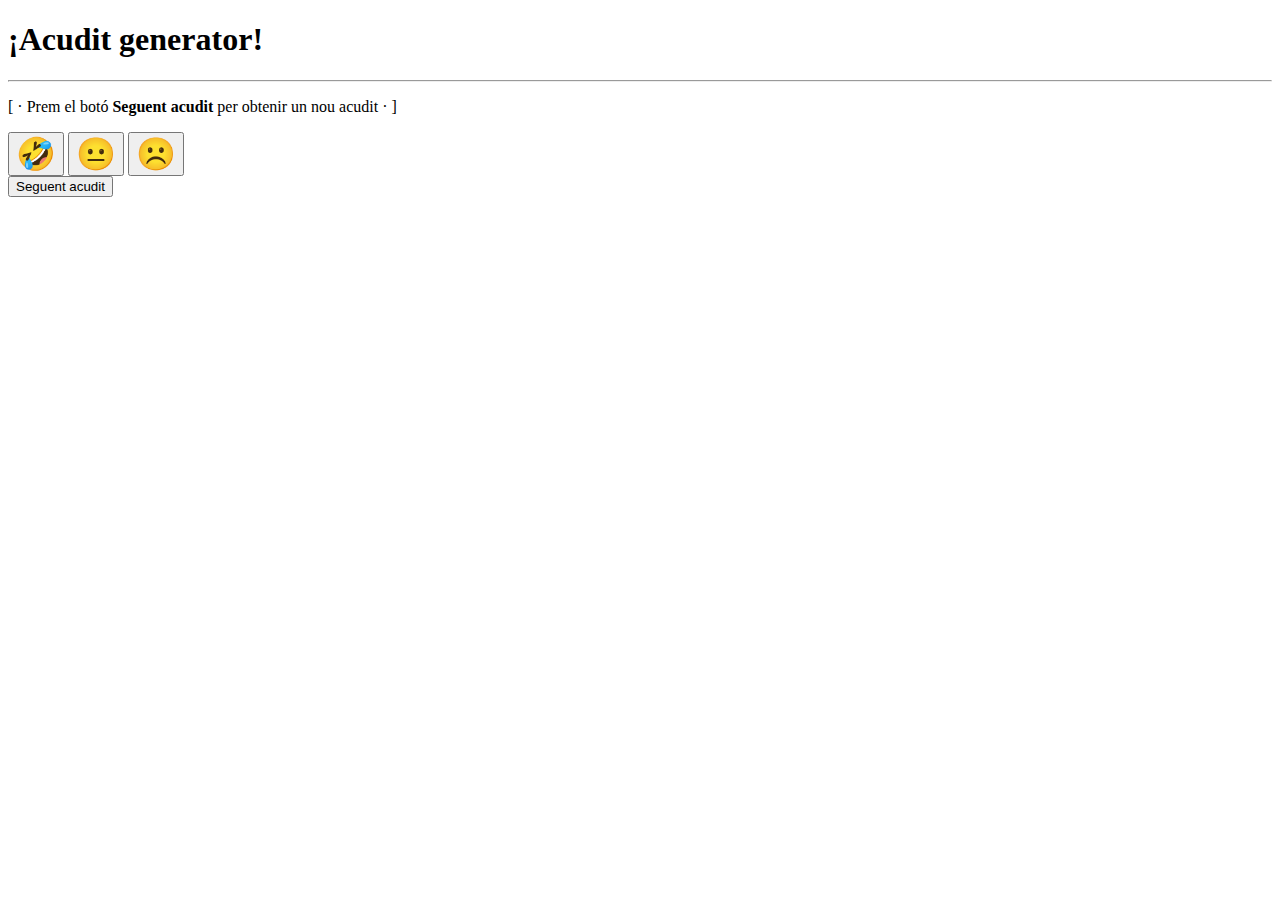
==== Nivell 3/index.html @ cb895674 "Acabat Nivell 1 i 2" ====
<!DOCTYPE html>
<html lang="en">
<head>
  <meta charset="UTF-8">
  <meta name="viewport" content="width=device-width, initial-scale=1.0">
  <title>S5 - Acudits</title>
  <link rel="stylesheet" href="https://stackpath.bootstrapcdn.com/bootstrap/5.0.0-alpha1/css/bootstrap.min.css" integrity="sha384-r4NyP46KrjDleawBgD5tp8Y7UzmLA05oM1iAEQ17CSuDqnUK2+k9luXQOfXJCJ4I" crossorigin="anonymous">
  <script src="https://cdn.jsdelivr.net/npm/popper.js@1.16.0/dist/umd/popper.min.js" integrity="sha384-Q6E9RHvbIyZFJoft+2mJbHaEWldlvI9IOYy5n3zV9zzTtmI3UksdQRVvoxMfooAo" crossorigin="anonymous"></script>
  <script src="https://stackpath.bootstrapcdn.com/bootstrap/5.0.0-alpha1/js/bootstrap.min.js" integrity="sha384-oesi62hOLfzrys4LxRF63OJCXdXDipiYWBnvTl9Y9/TRlw5xlKIEHpNyvvDShgf/" crossorigin="anonymous"></script>
  <link rel="stylesheet" href="/styles.css">
  
</head>
<body>
<div class="container-gral">
  <div class="container-temp d-flex align-items-start">
    <p id="tempText" class="m-3">

    </p>
  </div>
  <div class="container p-5">
    <h1>¡Acudit generator!</h1>
    
    <hr class="bg-dark border-2 border-top border-dark">
    
    <p id="textBanner" class="textBanner">
        [ · Prem el botó <b>Seguent acudit</b> per obtenir un nou acudit · ]
    </p>

    <div class="container p-4 mt-3 mb-3 d-flex align-items-center shadow-lg p-3 mb-5 bg-white rounded">
      <p id="textJoke" class="m-0">
      </p>
    </div>

    
    <div class="score-cont d-flex justify-content-center mt-3 mb-3">
       <button type="button" id="btn-score1" class="btn btn-success mx-3 border border-dark border-rounded" style="font-size: 2rem;">🤣</button>
       <button type="button"id="btn-score2" class="btn btn-warning mx-3 border border-dark border-rounded" style="font-size: 2rem;">😐</button>
       <button type="button"id="btn-score3" class="btn btn-danger mx-3 border border-dark border-rounded" style="font-size: 2rem;">☹️</button>
    </div>

    <button id="button" class="btn btn-primary"> Seguent acudit</button>

  </div>
</div>


</body>

<script src="/scripts.js"></script>
<script src="https://code.jquery.com/jquery-3.6.0.min.js"></script>
</html>
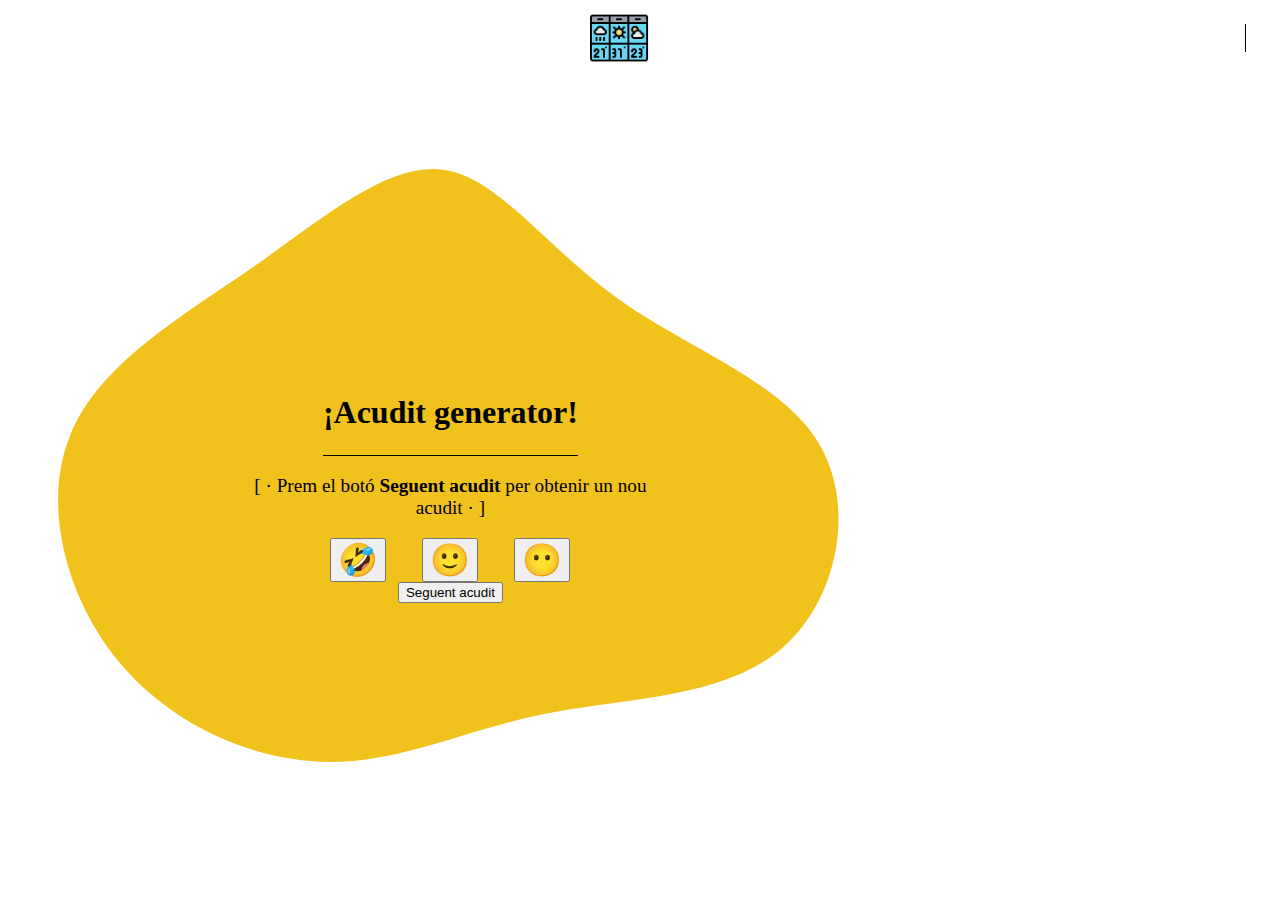
==== commit 08a451b1: "Acabat" ====
--- a/Nivell 3/index.html
+++ b/Nivell 3/index.html
@@ -7,38 +7,43 @@
   <link rel="stylesheet" href="https://stackpath.bootstrapcdn.com/bootstrap/5.0.0-alpha1/css/bootstrap.min.css" integrity="sha384-r4NyP46KrjDleawBgD5tp8Y7UzmLA05oM1iAEQ17CSuDqnUK2+k9luXQOfXJCJ4I" crossorigin="anonymous">
   <script src="https://cdn.jsdelivr.net/npm/popper.js@1.16.0/dist/umd/popper.min.js" integrity="sha384-Q6E9RHvbIyZFJoft+2mJbHaEWldlvI9IOYy5n3zV9zzTtmI3UksdQRVvoxMfooAo" crossorigin="anonymous"></script>
   <script src="https://stackpath.bootstrapcdn.com/bootstrap/5.0.0-alpha1/js/bootstrap.min.js" integrity="sha384-oesi62hOLfzrys4LxRF63OJCXdXDipiYWBnvTl9Y9/TRlw5xlKIEHpNyvvDShgf/" crossorigin="anonymous"></script>
-  <link rel="stylesheet" href="/styles.css">
+  <link rel="stylesheet" href="./styles.css">
   
 </head>
 <body>
 <div class="container-gral">
-  <div class="container-temp d-flex align-items-start">
-    <p id="tempText" class="m-3">
+  <div class="container-temp m-3 position-absolute top-0 start-0">
+    <img class="temp-icon" src="./Imagenes/weather-forecast.png" alt="tiempo">
+    <p id="tempText" class="tempText">
 
     </p>
   </div>
-  <div class="container p-5">
-    <h1>¡Acudit generator!</h1>
+  <div id="fondo" class="container">
+    <div class="content">
+      
+      <div class="titleCont">
+      <h1>¡Acudit generator!</h1>
+      </div>
+
+      <p id="textBanner" class="textBanner">
+          [ · Prem el botó <b>Seguent acudit</b> per obtenir un nou acudit · ]
+      </p>
+
+      <div class="container-ac p-4 mt-3 mb-3 d-flex align-items-center shadow-lg p-3 mb-5 bg-white rounded justify-content-center">
+        <p id="textJoke" class="m-0">
+        </p>
+      </div>
+
+      
+      <div class="score-cont d-flex justify-content-center mt-3 mb-3">
+        <button type="button" id="btn-score1" class="btn btn-success border border-dark border-rounded">🤣</button>
+        <button type="button"id="btn-score2" class="btn btn-warning border border-dark border-rounded">🙂</button>
+        <button type="button"id="btn-score3" class="btn btn-danger border border-dark border-rounded">😶</button>
+      </div>
+
+      <button id="btn-seg-ac" class="btn btn-primary"> Seguent acudit</button>
+    </div>
     
-    <hr class="bg-dark border-2 border-top border-dark">
-    
-    <p id="textBanner" class="textBanner">
-        [ · Prem el botó <b>Seguent acudit</b> per obtenir un nou acudit · ]
-    </p>
-
-    <div class="container p-4 mt-3 mb-3 d-flex align-items-center shadow-lg p-3 mb-5 bg-white rounded">
-      <p id="textJoke" class="m-0">
-      </p>
-    </div>
-
-    
-    <div class="score-cont d-flex justify-content-center mt-3 mb-3">
-       <button type="button" id="btn-score1" class="btn btn-success mx-3 border border-dark border-rounded" style="font-size: 2rem;">🤣</button>
-       <button type="button"id="btn-score2" class="btn btn-warning mx-3 border border-dark border-rounded" style="font-size: 2rem;">😐</button>
-       <button type="button"id="btn-score3" class="btn btn-danger mx-3 border border-dark border-rounded" style="font-size: 2rem;">☹️</button>
-    </div>
-
-    <button id="button" class="btn btn-primary"> Seguent acudit</button>
 
   </div>
 </div>
@@ -46,6 +51,6 @@
 
 </body>
 
-<script src="/scripts.js"></script>
+<script src="./scripts.js"></script>
 <script src="https://code.jquery.com/jquery-3.6.0.min.js"></script>
 </html>--- a/Nivell 3/styles.css
+++ b/Nivell 3/styles.css
@@ -0,0 +1,166 @@
+body {
+    height: 100vh;
+}
+
+.container-gral {
+    height: 100vh;
+    width: auto;
+    text-align: center;
+    display: flex;
+    flex-direction: column;
+}
+
+.container {
+    height: 100vh;
+    width: 70%;
+    justify-content: center;
+    align-items: center;
+    align-content: center;
+    display: flex;
+}
+
+.temp-icon {
+    width: 60px;
+    height: 60px;
+    margin: auto;
+}
+
+.imagen-1,
+.imagen-2,
+.imagen-3{
+    background-repeat: no-repeat;
+    background-size: cover;
+    background-position: center;
+}
+
+.titleCont {
+    border-bottom: 1px solid black;
+    width: fit-content;
+    margin: 0% auto 2% auto;
+}
+
+h1 {
+    padding-bottom: 1%;
+}
+
+.imagen-1 {
+    background-image: url(./Imagenes/blob.svg);
+}
+
+.imagen-2{
+    background-image: url(./Imagenes/blob-2.svg);
+}
+
+.imagen-3{
+    background-image: url(./Imagenes/blob\ còpia.svg);
+}
+
+.content{
+    width: 50%;
+}
+
+.textBanner {
+    text-align: center;
+    font-size: 1.2rem;
+}
+
+#tempText {
+    font-size: 1.5rem;
+    display: inline-block;
+    border-left: 1px solid black;
+    padding-left: 10px;
+    margin: 1rem;
+}
+
+.container-temp {
+    display: inline-flex;
+}
+
+#btn-score1,
+#btn-score2,
+#btn-score3 {
+    font-size: 2rem;
+    margin-left: 1rem;
+    margin-right: 1rem;
+}
+
+@media (max-width: 1024px) {
+    /* .container {
+        margin: 0;
+        width: 100vw;
+        max-width: none;
+        background-size: 100vw;
+    } */
+    .content {
+        width: 100%;
+    }
+}
+
+@media (max-width: 800px) {
+    
+    .content {
+        margin: 0;
+        width: 50%;
+        max-width: none;
+        background-size: 100vw;
+        background-color: rgb(254, 236, 233, 0.7);
+        background-size: contain;
+    }
+    .container {
+        margin: 0;
+        width: 100vw;
+        max-width: none;
+        background-size: 100vw;
+    }
+    #tempText {
+        font-size: 1.3rem;
+    }
+    .temp-icon {
+        width: 40px;
+        height: 40px;
+
+    }
+    
+}
+
+
+@media (max-width: 500px)  {
+
+    .content {
+        background-color: rgb(254, 236, 233, 0.7);
+        background-size: contain;
+        width: 50%;
+    }
+    #textJoke {
+        font-size: 0.5rem;
+    }
+    .textBanner {
+        text-align: center;
+        font-size: 0.8rem;
+    }
+    h1 {
+        font-size: 1rem;
+    }
+
+    #btn-score1,
+    #btn-score2,
+    #btn-score3 {
+        font-size: 1rem;
+        margin-left: 0.5rem;
+        margin-right: 0.5rem;;
+    }
+    #tempText {
+        font-size: 1rem;
+        border-left: none;
+        border-top: 1px solid black;
+        padding-left: 0px;
+        margin: 0px;
+    }
+    .temp-icon {
+        width: 40px;
+        height: 40px;
+    }
+    .container-temp {
+        display: inline-grid;
+    }
+}
